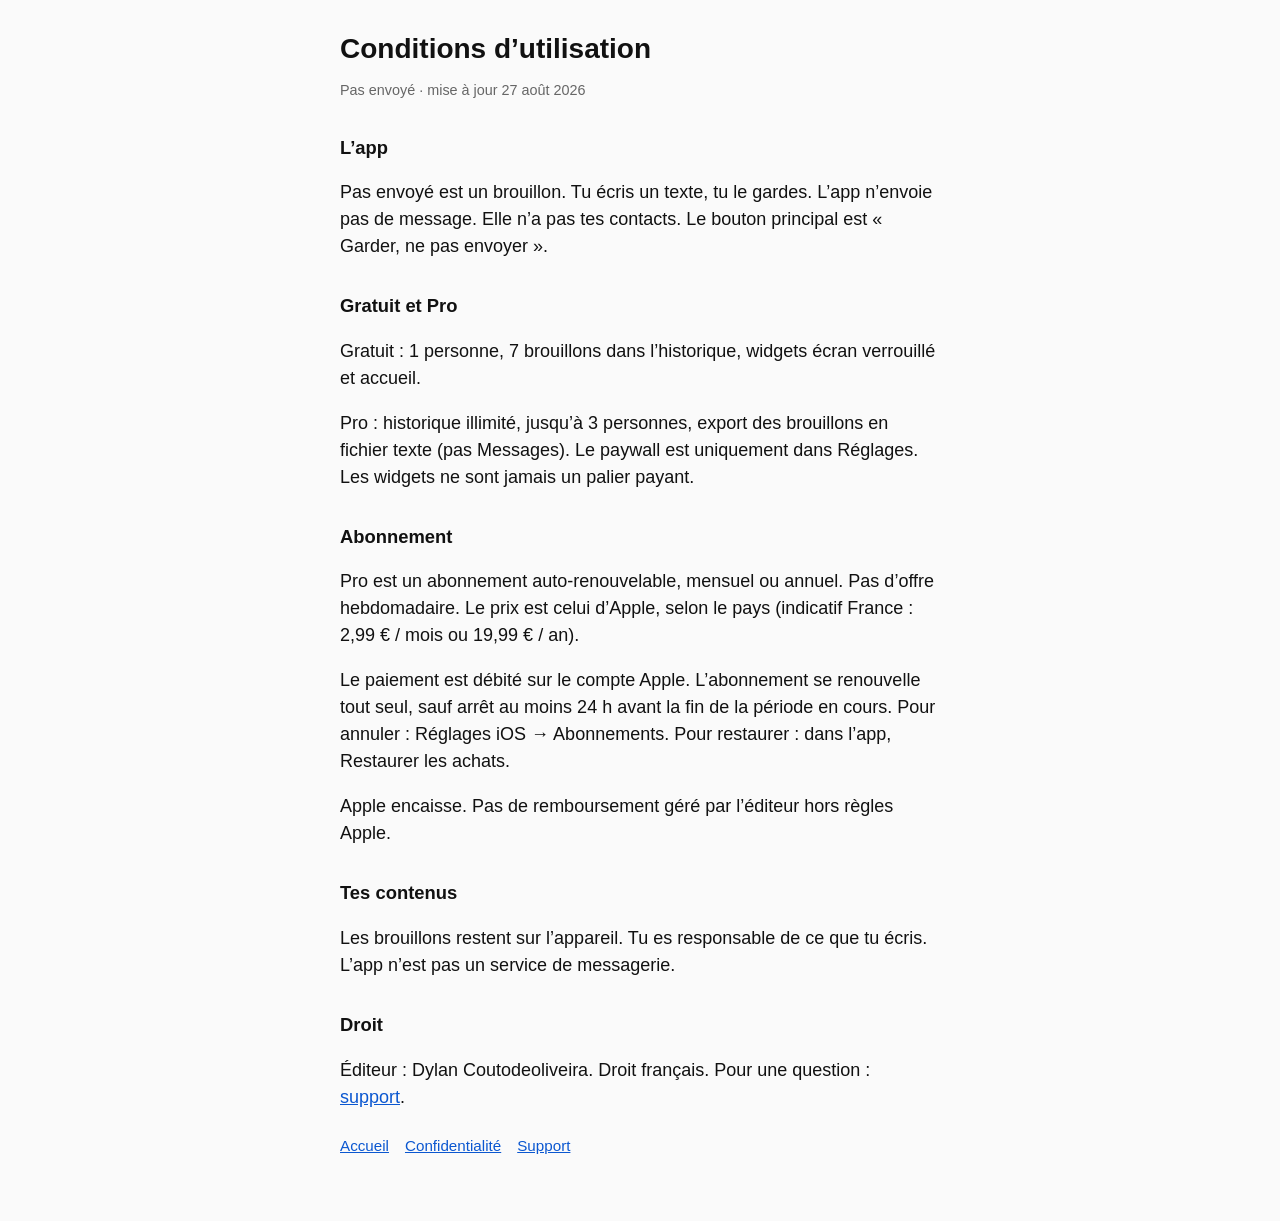
==== cgu/index.html @ 1e03dd50 "Add Pas envoyé privacy, terms, and support pages. Public GitHub Pages for App Store Review. Personal" ====
<!doctype html>
<html lang="fr">
<head>
  <meta charset="utf-8">
  <meta name="viewport" content="width=device-width, initial-scale=1">
  <title>CGU — Pas envoyé</title>
  <link rel="stylesheet" href="../style.css">
</head>
<body>
<main>
  <h1>Conditions d’utilisation</h1>
  <p class="meta">Pas envoyé · mise à jour 27 août 2026</p>

  <h2>L’app</h2>
  <p>Pas envoyé est un brouillon. Tu écris un texte, tu le gardes. L’app n’envoie pas de message. Elle n’a pas tes contacts. Le bouton principal est « Garder, ne pas envoyer ».</p>

  <h2>Gratuit et Pro</h2>
  <p>Gratuit : 1 personne, 7 brouillons dans l’historique, widgets écran verrouillé et accueil.</p>
  <p>Pro : historique illimité, jusqu’à 3 personnes, export des brouillons en fichier texte (pas Messages). Le paywall est uniquement dans Réglages. Les widgets ne sont jamais un palier payant.</p>

  <h2>Abonnement</h2>
  <p>Pro est un abonnement auto-renouvelable, mensuel ou annuel. Pas d’offre hebdomadaire. Le prix est celui d’Apple, selon le pays (indicatif France : 2,99 € / mois ou 19,99 € / an).</p>
  <p>Le paiement est débité sur le compte Apple. L’abonnement se renouvelle tout seul, sauf arrêt au moins 24 h avant la fin de la période en cours. Pour annuler : Réglages iOS → Abonnements. Pour restaurer : dans l’app, Restaurer les achats.</p>
  <p>Apple encaisse. Pas de remboursement géré par l’éditeur hors règles Apple.</p>

  <h2>Tes contenus</h2>
  <p>Les brouillons restent sur l’appareil. Tu es responsable de ce que tu écris. L’app n’est pas un service de messagerie.</p>

  <h2>Droit</h2>
  <p>Éditeur : Dylan Coutodeoliveira. Droit français. Pour une question : <a href="../support/">support</a>.</p>

  <nav>
    <a href="../">Accueil</a>
    <a href="../confidentialite/">Confidentialité</a>
    <a href="../support/">Support</a>
  </nav>
</main>
</body>
</html>
---- style.css ----
:root { color-scheme: light dark; }
* { box-sizing: border-box; }
body {
  margin: 0;
  font: 18px/1.5 -apple-system, BlinkMacSystemFont, "Segoe UI", Helvetica, Arial, sans-serif;
  color: #111;
  background: #fafafa;
}
@media (prefers-color-scheme: dark) {
  body { color: #eee; background: #111; }
  a { color: #7ab7ff; }
  nav a { color: inherit; }
}
main { max-width: 40rem; margin: 0 auto; padding: 2rem 1.25rem 4rem; }
h1 { font-size: 1.75rem; line-height: 1.2; margin: 0 0 .5rem; }
.meta { color: #666; font-size: .9rem; margin-bottom: 2rem; }
h2 { font-size: 1.15rem; margin: 2rem 0 .5rem; }
ul { padding-left: 1.2rem; }
nav { display: flex; gap: 1rem; flex-wrap: wrap; font-size: .95rem; margin: 1.5rem 0 0; }
a { color: #0b57d0; }
footer { margin-top: 3rem; font-size: .85rem; color: #666; }
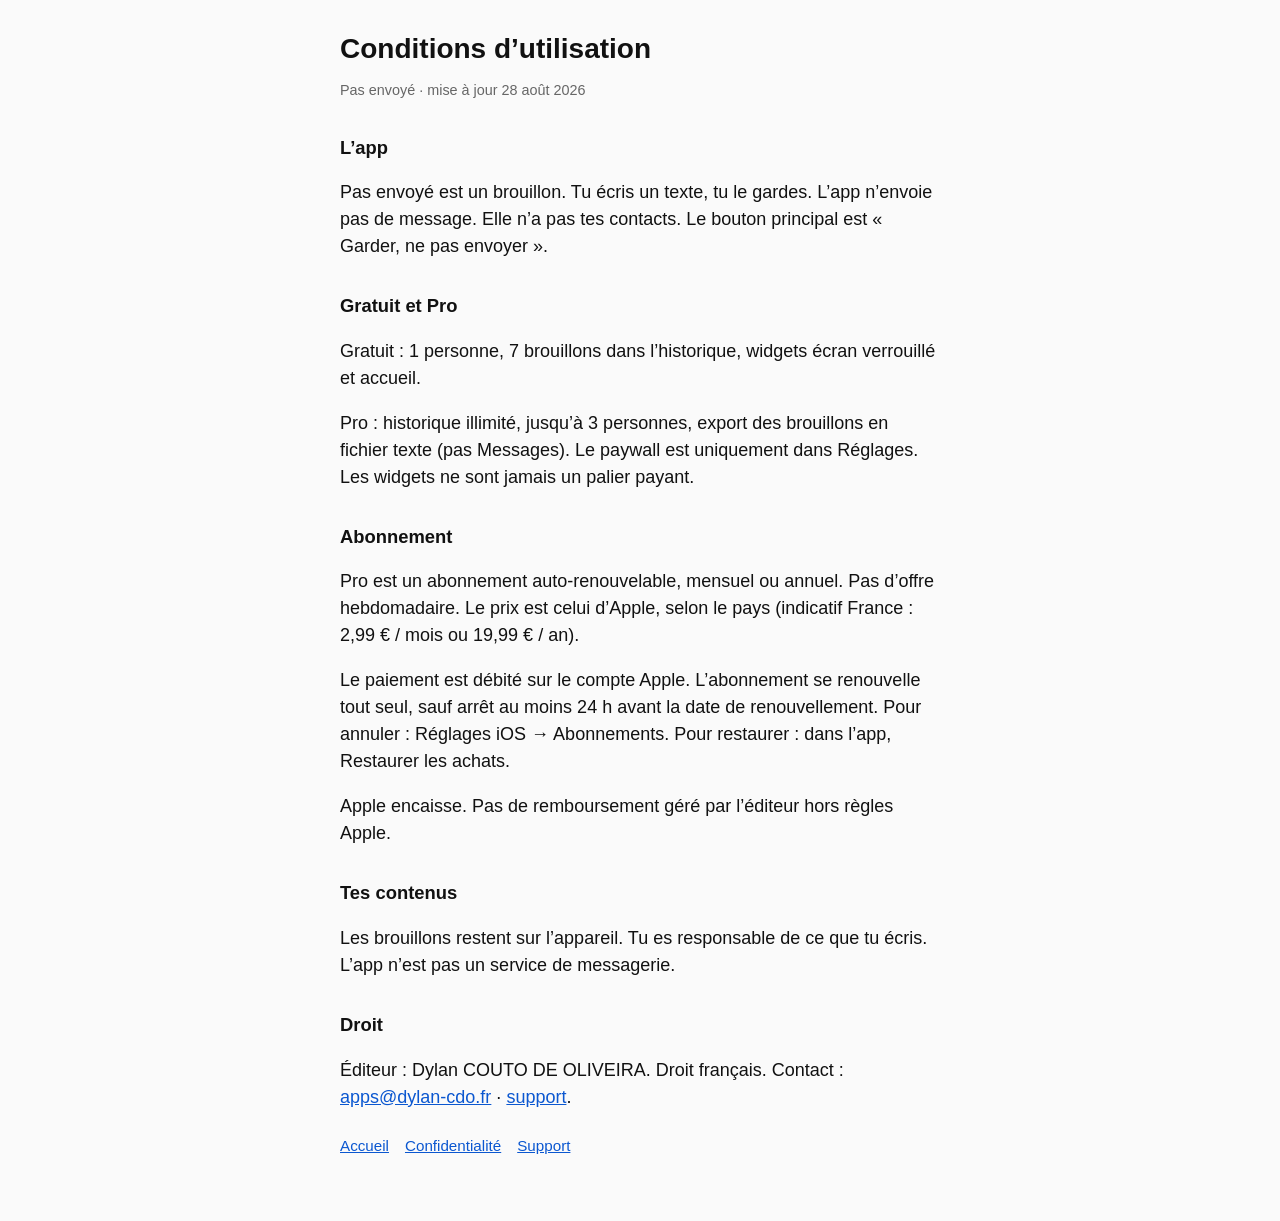
==== commit ee8e875d: "Put support email apps@dylan-cdo.fr and publisher Dylan COUTO DE OLIVEIRA on legal pages." ====
--- a/cgu/index.html
+++ b/cgu/index.html
@@ -9,7 +9,7 @@
 <body>
 <main>
   <h1>Conditions d’utilisation</h1>
-  <p class="meta">Pas envoyé · mise à jour 27 août 2026</p>
+  <p class="meta">Pas envoyé · mise à jour 28 août 2026</p>
 
   <h2>L’app</h2>
   <p>Pas envoyé est un brouillon. Tu écris un texte, tu le gardes. L’app n’envoie pas de message. Elle n’a pas tes contacts. Le bouton principal est « Garder, ne pas envoyer ».</p>
@@ -20,14 +20,14 @@
 
   <h2>Abonnement</h2>
   <p>Pro est un abonnement auto-renouvelable, mensuel ou annuel. Pas d’offre hebdomadaire. Le prix est celui d’Apple, selon le pays (indicatif France : 2,99 € / mois ou 19,99 € / an).</p>
-  <p>Le paiement est débité sur le compte Apple. L’abonnement se renouvelle tout seul, sauf arrêt au moins 24 h avant la fin de la période en cours. Pour annuler : Réglages iOS → Abonnements. Pour restaurer : dans l’app, Restaurer les achats.</p>
+  <p>Le paiement est débité sur le compte Apple. L’abonnement se renouvelle tout seul, sauf arrêt au moins 24 h avant la date de renouvellement. Pour annuler : Réglages iOS → Abonnements. Pour restaurer : dans l’app, Restaurer les achats.</p>
   <p>Apple encaisse. Pas de remboursement géré par l’éditeur hors règles Apple.</p>
 
   <h2>Tes contenus</h2>
   <p>Les brouillons restent sur l’appareil. Tu es responsable de ce que tu écris. L’app n’est pas un service de messagerie.</p>
 
   <h2>Droit</h2>
-  <p>Éditeur : Dylan Coutodeoliveira. Droit français. Pour une question : <a href="../support/">support</a>.</p>
+  <p>Éditeur : Dylan COUTO DE OLIVEIRA. Droit français. Contact : <a href="mailto:apps@dylan-cdo.fr">apps@dylan-cdo.fr</a> · <a href="../support/">support</a>.</p>
 
   <nav>
     <a href="../">Accueil</a>
